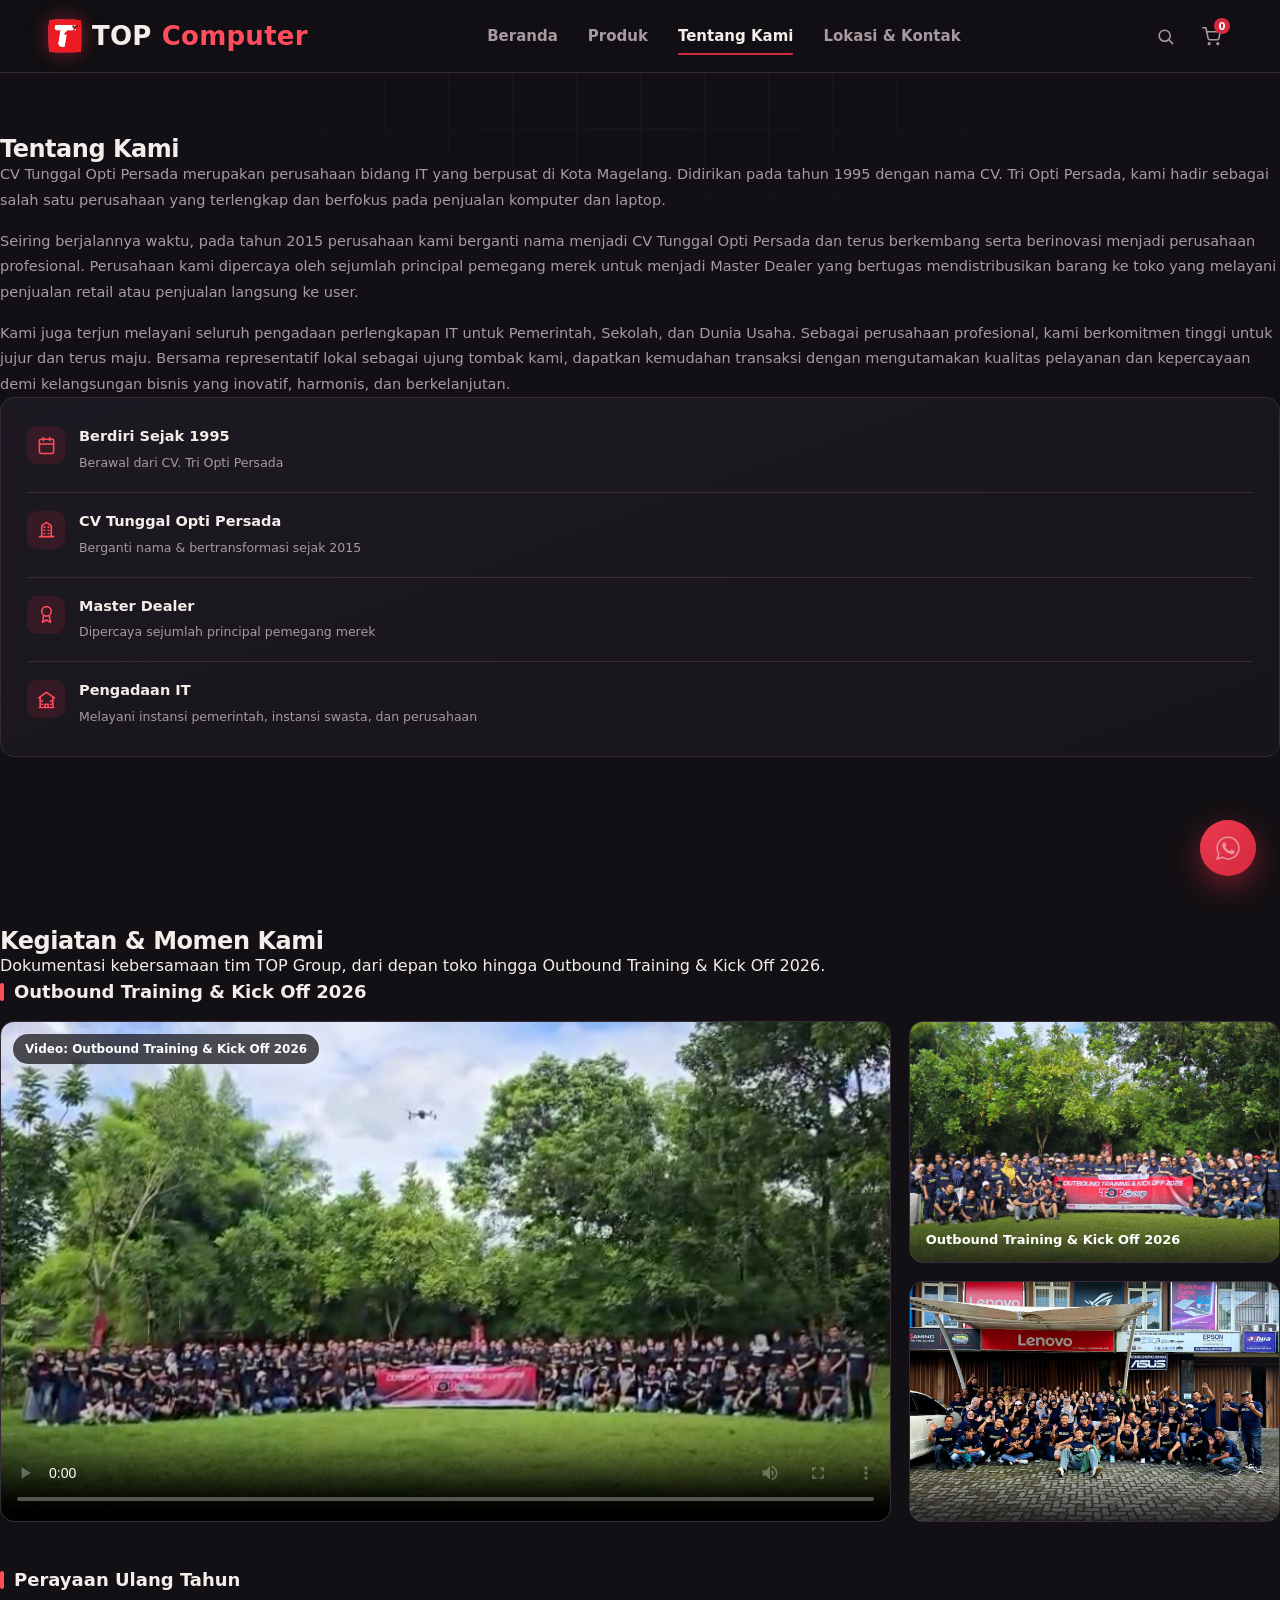
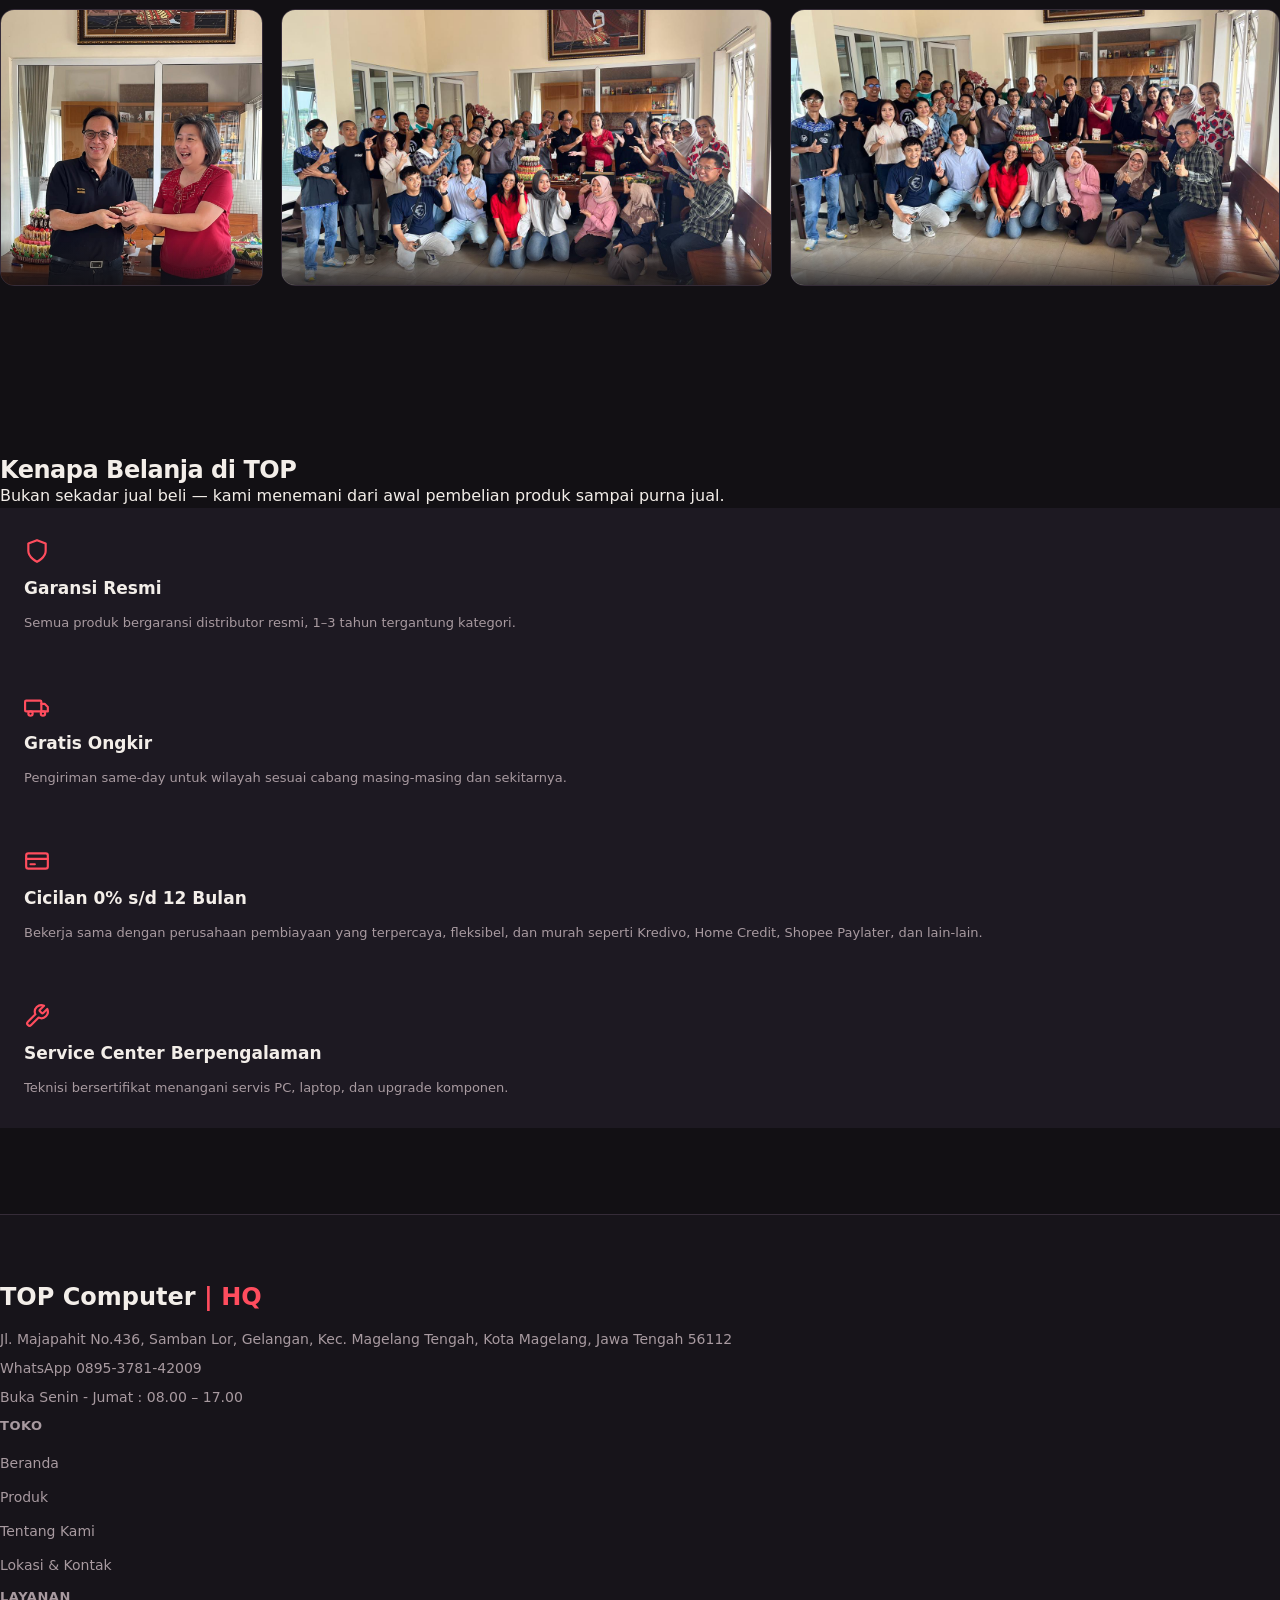
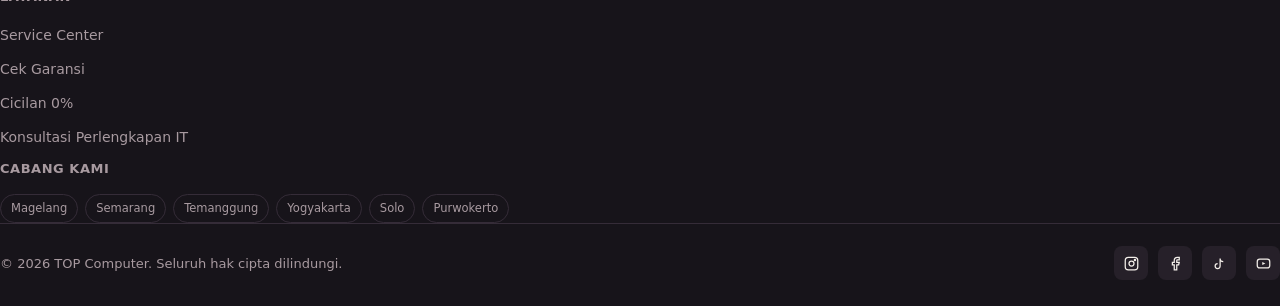
==== tentang-kami.html @ 3ffd5df4 "Fixing and Edit Navbar Pages" ====
<!DOCTYPE html>
<html lang="id">
<head>
<meta charset="UTF-8">
<meta name="viewport" content="width=device-width, initial-scale=1, viewport-fit=cover">
<title>Tentang Kami — TOP Computer</title>
<link rel="stylesheet" href="style.css">
<script src="https://cdn.tailwindcss.com"></script>
<script>
  tailwind.config = {
    theme: {
      screens: { 'sm': '600px', 'lg': '980px' },
      extend: {
        fontFamily: {
          display: ['ui-sans-serif', 'system-ui', '-apple-system', 'Segoe UI', 'Roboto', 'Helvetica Neue', 'Arial', 'sans-serif'],
          sub: ['ui-sans-serif', 'system-ui', '-apple-system', 'Segoe UI', 'Roboto', 'Helvetica Neue', 'Arial', 'sans-serif'],
          body: ['ui-sans-serif', 'system-ui', '-apple-system', 'Segoe UI', 'Roboto', 'Helvetica Neue', 'Arial', 'sans-serif']
        }
      }
    }
  }
</script>
</head>
<body>

<div class="circuit-bg" aria-hidden="true"></div>

<header id="siteHeader">
  <div class="nav-inner">
    <a href="index.html" class="logo">
      <span class="mark">
        <img src="images/logo_top_black.jpg" alt="Logo TOP Computer" width="32" height="32">
      </span>
      TOP<span class="red">Computer</span>
    </a>
    <nav class="main-nav" aria-label="Navigasi utama">
      <a href="index.html">Beranda</a>
      <a href="produk.html">Produk</a>
      <a href="tentang-kami.html" class="active" aria-current="page">Tentang Kami</a>
      <a href="lokasi-kontak.html">Lokasi &amp; Kontak</a>
    </nav>
    <div class="nav-actions">
      <button class="icon-btn hamburger" id="menuToggle" aria-label="Buka menu" aria-expanded="false">
        <svg viewBox="0 0 24 24" fill="none" stroke="currentColor" stroke-width="2" stroke-linecap="round">
          <path d="M4 7h16M4 12h16M4 17h16"/>
        </svg>
      </button>
      <div class="search-box" id="searchBox">
        <input type="text" id="searchInput" placeholder="Cari produk...">
      </div>
      <button class="icon-btn" id="searchToggle" aria-label="Cari produk">
        <svg viewBox="0 0 24 24" fill="none" stroke="currentColor" stroke-width="2" stroke-linecap="round"><circle cx="11" cy="11" r="7"/><path d="m21 21-4.3-4.3"/></svg>
      </button>
      <button class="icon-btn" id="cartToggle" aria-label="Buka keranjang">
        <svg viewBox="0 0 24 24" fill="none" stroke="currentColor" stroke-width="2" stroke-linecap="round" stroke-linejoin="round"><circle cx="9" cy="21" r="1"/><circle cx="20" cy="21" r="1"/><path d="M1 1h4l2.7 13.4a2 2 0 0 0 2 1.6h9.7a2 2 0 0 0 2-1.6L23 6H6"/></svg>
        <span class="cart-count" id="cartCount">0</span>
      </button>
    </div>
  </div>
</header>

<main class="page-main">
<section id="aboutus">
  <div class="max-w-[1240px] mx-auto px-[18px] sm:px-7 grid grid-cols-1 lg:grid-cols-[1.15fr_0.85fr] gap-[50px] items-center">
    <div class="about-text">
      <div class="flex justify-between items-end gap-5 mb-[22px] flex-wrap"><div><h2 class="display text-[clamp(30px,3.4vw,44px)]">Tentang Kami</h2></div></div>
      <p>CV Tunggal Opti Persada merupakan perusahaan bidang IT yang berpusat di Kota Magelang. Didirikan pada tahun 1995 dengan nama CV. Tri Opti Persada, kami hadir sebagai salah satu perusahaan yang terlengkap dan berfokus pada penjualan komputer dan laptop.</p>
      <p>Seiring berjalannya waktu, pada tahun 2015 perusahaan kami berganti nama menjadi CV Tunggal Opti Persada dan terus berkembang serta berinovasi menjadi perusahaan profesional. Perusahaan kami dipercaya oleh sejumlah principal pemegang merek untuk menjadi Master Dealer yang bertugas mendistribusikan barang ke toko yang melayani penjualan retail atau penjualan langsung ke user.</p>
      <p>Kami juga terjun melayani seluruh pengadaan perlengkapan IT untuk Pemerintah, Sekolah, dan Dunia Usaha. Sebagai perusahaan profesional, kami berkomitmen tinggi untuk jujur dan terus maju. Bersama representatif lokal sebagai ujung tombak kami, dapatkan kemudahan transaksi dengan mengutamakan kualitas pelayanan dan kepercayaan demi kelangsungan bisnis yang inovatif, harmonis, dan berkelanjutan.</p>
    </div>
    <div class="about-highlight">
      <ul>
        <li>
          <div class="ah-ico"><svg viewBox="0 0 24 24" fill="none" stroke="currentColor" stroke-width="2" stroke-linecap="round" stroke-linejoin="round"><rect x="3" y="4" width="18" height="18" rx="2"/><path d="M16 2v4M8 2v4M3 10h18"/></svg></div>
          <div><b>Berdiri Sejak 1995</b><span>Berawal dari CV. Tri Opti Persada</span></div>
        </li>
        <li>
          <div class="ah-ico"><svg viewBox="0 0 24 24" fill="none" stroke="currentColor" stroke-width="2" stroke-linecap="round" stroke-linejoin="round"><path d="M3 21h18M6 21V7l6-4 6 4v14M9 9h1M9 13h1M9 17h1M14 9h1M14 13h1M14 17h1"/></svg></div>
          <div><b>CV Tunggal Opti Persada</b><span>Berganti nama & bertransformasi sejak 2015</span></div>
        </li>
        <li>
          <div class="ah-ico"><svg viewBox="0 0 24 24" fill="none" stroke="currentColor" stroke-width="2" stroke-linecap="round" stroke-linejoin="round"><circle cx="12" cy="8" r="6"/><path d="M8.5 13.5 7 22l5-3 5 3-1.5-8.5"/></svg></div>
          <div><b>Master Dealer</b><span>Dipercaya sejumlah principal pemegang merek</span></div>
        </li>
        <li>
          <div class="ah-ico"><svg viewBox="0 0 24 24" fill="none" stroke="currentColor" stroke-width="2" stroke-linecap="round" stroke-linejoin="round"><path d="M3 22h18M4 10v12M20 10v12M2 10l10-7 10 7M6 14h1M6 18h1M17 14h1M17 18h1M10 22v-4h4v4"/></svg></div>
          <div><b>Pengadaan IT</b><span>Melayani instansi pemerintah, instansi swasta, dan perusahaan</span></div>
        </li>
      </ul>
    </div>
  </div>
</section>

<section id="galeri">
  <div class="max-w-[1240px] mx-auto px-[18px] sm:px-7">
    <div class="flex justify-between items-end gap-5 mb-10 flex-wrap">
      <div><h2 class="display text-[clamp(30px,3.4vw,44px)]">Kegiatan &amp; Momen Kami</h2></div>
      <p class="text-[var(--text-muted)] text-[15px] max-w-[420px]">Dokumentasi kebersamaan tim TOP Group, dari depan toko hingga Outbound Training &amp; Kick Off 2026.</p>
    </div>
    <h3 class="g-sub">Outbound Training &amp; Kick Off 2026</h3>
    <div class="gallery">
      <figure class="g-item g-video">
        <video controls preload="metadata" playsinline poster="images/vid_acara1_poster.jpg" aria-label="Video Outbound Training &amp; Kick Off 2026 TOP Group">
          <source src="videos/vid_acara1.mp4" type="video/mp4">
          Browser kamu belum mendukung pemutaran video.
        </video>
        <figcaption class="g-cap g-cap-top">Video: Outbound Training &amp; Kick Off 2026</figcaption>
      </figure>
      <figure class="g-item g-photo">
        <button type="button" class="g-btn" data-lightbox data-src="images/foto_acara2.jpeg" data-alt="Foto bersama Outbound Training &amp; Kick Off 2026 TOP Group" aria-label="Perbesar foto Outbound Training &amp; Kick Off 2026">
          <img src="images/foto_acara2.jpeg" alt="Foto bersama seluruh tim TOP Group di acara Outbound Training &amp; Kick Off 2026" width="1600" height="1200" loading="lazy" decoding="async" style="object-position:center 72%;">
        </button>
        <figcaption class="g-cap">Outbound Training &amp; Kick Off 2026</figcaption>
      </figure>
      <figure class="g-item g-photo">
        <button type="button" class="g-btn" data-lightbox data-src="images/foto_acara1.jpeg" data-alt="Foto bersama tim TOP Computer di depan toko" aria-label="Perbesar foto tim di depan toko">
          <img src="images/foto_acara1.jpeg" alt="Foto bersama tim TOP Computer di depan toko" width="1280" height="960" loading="lazy" decoding="async" style="object-position:center 62%;">
        </button>
        <figcaption class="g-cap"></figcaption>
      </figure>
    </div>
    <h3 class="g-sub g-sub-2">Perayaan Ulang Tahun</h3>
    <div class="g-row">
      <figure class="g-item g-photo g-row-item" style="--ar:0.95;">
        <button type="button" class="g-btn" data-lightbox data-src="images/foto_owner.jpeg" data-alt="Momen ulang tahun bersama owner TOP Computer" aria-label="Perbesar foto: Momen ulang tahun bersama owner">
          <img src="images/foto_owner.jpeg" alt="Momen ulang tahun bersama owner TOP Computer" width="900" height="1600" loading="lazy" decoding="async" style="object-position:center 32%;">
        </button>
        <figcaption class="g-cap"></figcaption>
      </figure>
      <figure class="g-item g-photo g-row-item" style="--ar:1.7778;">
        <button type="button" class="g-btn" data-lightbox data-src="images/foto_ultah1.jpeg" data-alt="Foto bersama tim saat perayaan ulang tahun di kantor" aria-label="Perbesar foto: Kebersamaan tim saat perayaan">
          <img src="images/foto_ultah1.jpeg" alt="Foto bersama tim saat perayaan ulang tahun di kantor" width="1280" height="720" loading="lazy" decoding="async" style="object-position:center 50%;">
        </button>
        <figcaption class="g-cap"></figcaption>
      </figure>
      <figure class="g-item g-photo g-row-item" style="--ar:1.7778;">
        <button type="button" class="g-btn" data-lightbox data-src="images/foto_ultah2.jpeg" data-alt="Foto bersama tim dengan kue ulang tahun dan tumpeng" aria-label="Perbesar foto: Syukuran bersama tim">
          <img src="images/foto_ultah2.jpeg" alt="Foto bersama tim dengan kue ulang tahun dan tumpeng" width="1280" height="720" loading="lazy" decoding="async" style="object-position:center 50%;">
        </button>
        <figcaption class="g-cap"></figcaption>
      </figure>
    </div>
  </div>
</section>
<section id="kenapa">
  <div class="max-w-[1240px] mx-auto px-[18px] sm:px-7">
    <div class="flex justify-between items-end gap-5 mb-10 flex-wrap">
      <div><h2 class="display text-[clamp(30px,3.4vw,44px)]">Kenapa Belanja di TOP</h2></div>
      <p class="text-[var(--text-muted)] text-[15px] max-w-[420px]">Bukan sekadar jual beli — kami menemani dari awal pembelian produk sampai purna jual.</p>
    </div>
    <div class="grid grid-cols-2 lg:grid-cols-2 gap-px bg-[var(--border)] border border-[var(--border)] rounded-[14px] overflow-hidden">
      <div class="trust-item">
        <svg viewBox="0 0 24 24" fill="none" stroke="currentColor" stroke-width="2" stroke-linecap="round" stroke-linejoin="round"><path d="M12 22s8-4 8-10V5l-8-3-8 3v7c0 6 8 10 8 10Z"/></svg>
        <h4>Garansi Resmi</h4>
        <p>Semua produk bergaransi distributor resmi, 1–3 tahun tergantung kategori.</p>
      </div>
      <div class="trust-item">
        <svg viewBox="0 0 24 24" fill="none" stroke="currentColor" stroke-width="2" stroke-linecap="round" stroke-linejoin="round"><rect x="1" y="7" width="15" height="10" rx="1"/><path d="M16 10h3l3 3v4h-6"/><circle cx="6" cy="19" r="2"/><circle cx="17.5" cy="19" r="2"/></svg>
        <h4>Gratis Ongkir</h4>
        <p>Pengiriman same-day untuk wilayah sesuai cabang masing-masing dan sekitarnya.</p>
      </div>
      <div class="trust-item">
        <svg viewBox="0 0 24 24" fill="none" stroke="currentColor" stroke-width="2" stroke-linecap="round" stroke-linejoin="round"><rect x="2" y="5" width="20" height="14" rx="2"/><path d="M2 10h20M6 15h4"/></svg>
        <h4>Cicilan 0% s/d 12 Bulan</h4>
        <p>Bekerja sama dengan perusahaan pembiayaan yang terpercaya, fleksibel, dan murah seperti Kredivo, Home Credit, Shopee Paylater, dan lain-lain.</p>
      </div>
      <div class="trust-item">
        <svg viewBox="0 0 24 24" fill="none" stroke="currentColor" stroke-width="2" stroke-linecap="round" stroke-linejoin="round"><path d="M14.7 6.3a1 1 0 0 0 0 1.4l1.6 1.6a1 1 0 0 0 1.4 0l3.77-3.77a6 6 0 0 1-7.94 7.94l-6.91 6.91a2.12 2.12 0 0 1-3-3l6.91-6.91a6 6 0 0 1 7.94-7.94l-3.76 3.76z"/></svg>
        <h4>Service Center Berpengalaman</h4>
        <p>Teknisi bersertifikat menangani servis PC, laptop, dan upgrade komponen.</p>
      </div>
    </div>
  </div>
</section>

</main>

<footer>
  <div class="max-w-[1240px] mx-auto px-[18px] sm:px-7">
    <div class="grid grid-cols-1 gap-8 sm:grid-cols-2 sm:gap-10 lg:grid-cols-[1.4fr_1fr_1fr_1.2fr] mb-12">
      <div class="foot-col">
        <div class="foot-logo">TOP <span style="color:var(--white-bright);">Computer</span><span style="color:var(--red-bright);"> | HQ</span></div>
        <p>Jl. Majapahit No.436, Samban Lor, Gelangan, Kec. Magelang Tengah, Kota Magelang, Jawa Tengah 56112</p>
        <p>WhatsApp 0895-3781-42009</p>
        <p>Buka Senin - Jumat : 08.00 – 17.00</p>
      </div>
      <div class="foot-col">
        <h5>Toko</h5>
        <ul>
          <li><a href="index.html">Beranda</a></li>
          <li><a href="produk.html">Produk</a></li>
          <li><a href="tentang-kami.html">Tentang Kami</a></li>
          <li><a href="lokasi-kontak.html">Lokasi &amp; Kontak</a></li>
        </ul>
      </div>
      <div class="foot-col">
        <h5>Layanan</h5>
        <ul>
          <li><a href="#">Service Center</a></li>
          <li><a href="#">Cek Garansi</a></li>
          <li><a href="#">Cicilan 0%</a></li>
          <li><a href="#">Konsultasi Perlengkapan IT</a></li>
        </ul>
      </div>
      <div class="foot-col">
        <h5>Cabang Kami</h5>
        <div class="branch-tags">
          <span>Magelang</span><span>Semarang</span><span>Temanggung</span><span>Yogyakarta</span><span>Solo</span><span>Purwokerto</span>
        </div>
      </div>
    </div>
    <div class="foot-bottom">
      <p>© 2026 TOP Computer. Seluruh hak cipta dilindungi.</p>
      <div class="soc-row">
        <a href="https://www.instagram.com/tunggalcomputer_magelang/" aria-label="Instagram"><svg viewBox="0 0 24 24" fill="none" stroke="currentColor" stroke-width="2"><rect x="2" y="2" width="20" height="20" rx="5"/><circle cx="12" cy="12" r="4"/><circle cx="17.5" cy="6.5" r="1"/></svg></a>
        <a href="#" aria-label="Facebook"><svg viewBox="0 0 24 24" fill="none" stroke="currentColor" stroke-width="2"><path d="M18 2h-3a5 5 0 0 0-5 5v3H7v4h3v8h4v-8h3l1-4h-4V7a1 1 0 0 1 1-1h3z"/></svg></a>
        <a href="https://www.tiktok.com/@tunggalid" aria-label="TikTok"><svg viewBox="0 0 24 24" fill="none" stroke="currentColor" stroke-width="2"><path d="M9 12a4 4 0 1 0 4 4V4a5 5 0 0 0 5 5"/></svg></a>
        <a href="#" aria-label="YouTube"><svg viewBox="0 0 24 24" fill="none" stroke="currentColor" stroke-width="2"><rect x="2" y="5" width="20" height="14" rx="4"/><path d="M10 9.5v5l5-2.5-5-2.5Z" fill="currentColor" stroke="none"/></svg></a>
      </div>
    </div>
  </div>
</footer>

<div class="overlay" id="overlay"></div>
<aside class="drawer" id="drawer" aria-label="Keranjang belanja">
  <div class="drawer-head">
    <h3>Keranjang</h3>
    <button class="icon-btn" id="drawerClose" aria-label="Tutup keranjang">
      <svg viewBox="0 0 24 24" fill="none" stroke="currentColor" stroke-width="2" stroke-linecap="round"><path d="M18 6 6 18M6 6l12 12"/></svg>
    </button>
  </div>
  <div class="drawer-body" id="drawerBody"></div>
  <div class="drawer-foot" id="drawerFoot" style="display:none;">
    <div class="sum-row"><span>Subtotal</span><b id="cartTotal">Rp0</b></div>
    <a href="#" class="btn btn-primary" style="width:100%;justify-content:center;" id="checkoutBtn">Checkout via WhatsApp</a>
  </div>
</aside>



<div class="lb" id="lightbox" aria-hidden="true">
  <div class="lb-backdrop" data-lb-close></div>
  <figure class="lb-fig" role="dialog" aria-modal="true" aria-label="Pratinjau foto">
    <button type="button" class="icon-btn lb-close" data-lb-close aria-label="Tutup foto">
      <svg viewBox="0 0 24 24" fill="none" stroke="currentColor" stroke-width="2" stroke-linecap="round"><path d="M18 6 6 18M6 6l12 12"/></svg>
    </button>
    <img src="" alt="">
    <figcaption></figcaption>
  </figure>
</div>

<div class="toast" id="toast">
  <svg viewBox="0 0 24 24" fill="none" stroke="currentColor" stroke-width="2.5" stroke-linecap="round" stroke-linejoin="round"><path d="M20 6 9 17l-5-5"/></svg>
  <span id="toastMsg">Ditambahkan ke keranjang</span>
</div>


<a class="wa-fab" href="https://wa.me/62895378142009?text=Halo%20Tunggal%20Computer%2C%20saya%20mau%20tanya%20produk." target="_blank" rel="noopener noreferrer" aria-label="Chat WhatsApp" id="waFab">
  <svg viewBox="0 0 24 24" fill="currentColor"><path d="M17.5 14.4c-.3-.1-1.6-.8-1.9-.9-.3-.1-.4-.1-.6.1-.2.3-.7.9-.8 1-.1.2-.3.2-.6.1-.3-.1-1.2-.4-2.3-1.4-.9-.8-1.4-1.7-1.6-2-.2-.3 0-.5.1-.6.1-.1.3-.3.4-.5.1-.1.2-.3.2-.4.1-.2 0-.3 0-.5s-.6-1.5-.9-2c-.2-.5-.5-.4-.6-.4h-.5c-.2 0-.5.1-.7.3-.3.3-1 1-1 2.4s1 2.8 1.2 3c.1.2 2 3 4.8 4.3.7.3 1.2.5 1.6.6.7.2 1.3.2 1.8.1.5-.1 1.6-.7 1.9-1.3.2-.6.2-1.1.2-1.2-.1-.2-.3-.2-.6-.3z"/><path d="M12 2a10 10 0 0 0-8.5 15.3L2 22l4.8-1.5A10 10 0 1 0 12 2z" fill="none" stroke="currentColor" stroke-width="1.4"/></svg>
</a>


<script src="main.js"></script>
</body>
</html>
---- style.css ----
:root{
  --bg:#121014;
  --bg-alt:#17141a;
  --surface:#1d1922;
  --surface-2:#262029;
  --border:#352c38;
  --red:#d6283f;
  --red-dim:#8f1a2b;
  --red-bright:#ff4d5e;
  --text:#f3eee9;
  --text-muted:#a89aa0;
  --radius-s:6px;
  --radius-m:14px;
  --font-display:ui-sans-serif,system-ui,-apple-system,'Segoe UI',Roboto,'Helvetica Neue',Arial,sans-serif;
  --font-sub:ui-sans-serif,system-ui,-apple-system,'Segoe UI',Roboto,'Helvetica Neue',Arial,sans-serif;
  box-sizing:border-box;
  padding-top:env(safe-area-inset-top,0px);
  padding-bottom:env(safe-area-inset-bottom,0px);
}
@media (prefers-color-scheme: light){
  :root:not([data-theme="light"]){ }
}
*,*::before,*::after{box-sizing:border-box;margin:0;padding:0;}
html{scroll-behavior:smooth;scroll-padding-top:env(safe-area-inset-top,0px);}
html{height:100%;}
body{min-height:100%;}
body{
  background:var(--bg);
  color:var(--text);
  font-family:var(--font-display);
  line-height:1.5;
  overflow-x:clip;
}
img{max-width:100%;display:block;}
a{color:inherit;text-decoration:none;}
button{font-family:inherit;cursor:pointer;border:none;background:none;color:inherit;}
ul{list-style:none;}
.display{font-family:var(--font-display);font-weight:800;line-height:1.05;letter-spacing:-0.02em;}

/* ---------- background circuit texture ---------- */
.circuit-bg{
  position:fixed;inset:0;z-index:0;pointer-events:none;opacity:0.35;
  background-image:
    linear-gradient(var(--border) 1px, transparent 1px),
    linear-gradient(90deg, var(--border) 1px, transparent 1px);
  background-size:64px 64px;
  mask-image:radial-gradient(ellipse 80% 60% at 50% 0%, black 0%, transparent 70%);
  -webkit-mask-image:radial-gradient(ellipse 80% 60% at 50% 0%, black 0%, transparent 70%);
}

/* ---------- header ---------- */
header{
  position:sticky;top:0;z-index:100;
  padding-top:env(safe-area-inset-top,0px);
  background:rgba(18,16,20,0.86);
  backdrop-filter:blur(10px);
  border-bottom:1px solid var(--border);
  transition:box-shadow .3s ease;
}
header.scrolled{box-shadow:0 8px 30px rgba(0,0,0,0.35);}
.nav-inner{
  display:flex;align-items:center;justify-content:space-between;
  padding:16px 28px;max-width:1240px;margin:0 auto;gap:20px;
}
.logo{display:flex;align-items:center;gap:10px;font-family:var(--font-display);font-weight:800;font-size:26px;letter-spacing:0.01em;flex-shrink:0;}
.logo .mark{
  width:34px;height:34px;border-radius:8px;
  background:linear-gradient(135deg,var(--red) 0%, var(--red-dim) 100%);
  display:flex;align-items:center;justify-content:center;
  box-shadow:0 0 18px rgba(214,40,63,0.5);
  flex-shrink:0;
}
.logo .mark svg{width:19px;height:19px;}
.logo span.red{color:var(--red-bright);}

nav.main-nav{display:flex;gap:30px;align-items:center;}
nav.main-nav a{font-size:15px;font-weight:600;color:var(--text-muted);transition:color .2s;position:relative;padding:6px 0;}
nav.main-nav a:hover, nav.main-nav a:focus-visible{color:var(--text);}
nav.main-nav a.active{color:var(--text);}
nav.main-nav a.active::after{
  content:"";position:absolute;left:0;right:0;bottom:-2px;height:2px;background:var(--red);border-radius:2px;
}

.nav-actions{display:flex;align-items:center;gap:6px;flex-shrink:0;}
.icon-btn{
  width:40px;height:40px;border-radius:10px;display:flex;align-items:center;justify-content:center;
  color:var(--text-muted);transition:background .2s, color .2s;position:relative;
}
.icon-btn:hover, .icon-btn:focus-visible{background:var(--surface-2);color:var(--text);}
.icon-btn svg{width:19px;height:19px;}
.cart-count{
  position:absolute;top:2px;right:2px;min-width:16px;height:16px;padding:0 3px;border-radius:8px;
  background:var(--red);color:#fff;font-size:10px;font-weight:800;display:flex;align-items:center;justify-content:center;
  font-family:var(--font-display);
}
.search-box{
  display:flex;align-items:center;max-width:0;overflow:hidden;transition:max-width .3s ease, margin .3s ease;
  background:var(--surface-2);border-radius:10px;
}
.search-box.open{max-width:220px;margin-right:4px;}
.search-box input{
  background:transparent;border:none;color:var(--text);padding:9px 12px;font-size:14px;width:100%;outline:none;font-family:inherit;
}
.hamburger{display:none;}

/* ---------- hero ---------- */
.hero{position:relative;padding:76px 0 90px;overflow:hidden;}
.eyebrow-line{display:flex;align-items:center;gap:10px;color:var(--red-bright);font-weight:700;font-size:14px;margin-bottom:18px;}
.eyebrow-line .dot{width:7px;height:7px;border-radius:50%;background:var(--red-bright);box-shadow:0 0 10px var(--red-bright);}
.hero h1{font-size:clamp(42px,5.6vw,74px);margin-bottom:22px;}
.hero h1 .rline{display:block;}
.hero h1 .accent{color:var(--red-bright);}
.hero p.lede{font-size:17px;color:var(--text-muted);max-width:460px;margin-bottom:32px;}
.cta-row{display:flex;gap:14px;flex-wrap:wrap;margin-bottom:48px;}
.btn{
  display:inline-flex;align-items:center;gap:8px;padding:14px 26px;border-radius:10px;font-weight:700;font-size:15px;
  transition:transform .15s ease, box-shadow .2s ease, background .2s ease;
}
.btn-primary{background:linear-gradient(135deg,var(--red-bright),var(--red));color:#fff;box-shadow:0 8px 26px rgba(214,40,63,0.35);}
.btn-primary:hover{transform:translateY(-2px);box-shadow:0 12px 32px rgba(214,40,63,0.48);}
.btn-outline{border:1.5px solid var(--border);color:var(--text);}
.btn-outline:hover{border-color:var(--red);color:var(--red-bright);}
.stat-row{display:flex;gap:36px;flex-wrap:wrap;}
.stat b{display:block;font-family:var(--font-display);font-size:34px;font-weight:800;color:var(--text);}
.stat span{font-size:13px;color:var(--text-muted);}

/* hero visual: photo slider + circuit trace */
.hero-visual{position:relative;height:460px;display:flex;align-items:center;justify-content:center;}
.trace-svg{position:absolute;inset:-10%;width:120%;height:120%;opacity:0.9;}
.trace-svg .pulse{stroke-dasharray:6 220;animation:travel 5s linear infinite;}
.trace-svg .pulse2{stroke-dasharray:5 260;animation:travel 6.5s linear infinite;animation-delay:1.4s;}
.trace-svg .pulse3{stroke-dasharray:4 300;animation:travel 7.8s linear infinite;animation-delay:2.8s;}
@keyframes travel{to{stroke-dashoffset:-600;}}
.glow-orb{
  position:absolute;width:340px;height:340px;border-radius:50%;
  background:radial-gradient(circle, rgba(214,40,63,0.35), transparent 70%);
  filter:blur(10px);
}
.hero-slider{
  position:relative;z-index:2;width:min(100%,460px);aspect-ratio:4/3;
  border:1px solid var(--border);border-radius:var(--radius-m);overflow:hidden;background:var(--surface);
  box-shadow:0 30px 60px rgba(0,0,0,0.5), 0 0 0 1px rgba(255,255,255,0.02);
  opacity:0;transform:translateY(18px);animation:cardIn .8s ease .3s forwards;
  touch-action:pan-y;
}
@keyframes cardIn{to{opacity:1;transform:translateY(0);}}
.hs-slide{position:absolute;inset:0;margin:0;opacity:0;transition:opacity .7s ease;pointer-events:none;}
.hs-slide.active{opacity:1;pointer-events:auto;}
.hs-slide img{width:100%;height:100%;object-fit:cover;display:block;user-select:none;-webkit-user-drag:none;}
.hs-slide::after{content:"";position:absolute;inset:auto 0 0 0;height:30%;background:linear-gradient(to top,rgba(18,16,20,.65),transparent);pointer-events:none;}
.hs-btn{
  position:absolute;top:50%;transform:translateY(-50%);z-index:3;
  width:36px;height:36px;border-radius:50%;border:1px solid rgba(255,255,255,.18);
  background:rgba(18,16,20,.55);backdrop-filter:blur(6px);color:var(--text);
  display:flex;align-items:center;justify-content:center;cursor:pointer;
  opacity:0;transition:opacity .2s, background .2s, border-color .2s;
}
.hs-btn svg{width:18px;height:18px;}
.hs-btn.prev{left:10px;} .hs-btn.next{right:10px;}
.hero-slider:hover .hs-btn,.hs-btn:focus-visible{opacity:1;}
.hs-btn:hover{background:var(--red);border-color:var(--red);}
.hs-dots{position:absolute;left:0;right:0;bottom:12px;z-index:3;display:flex;justify-content:center;gap:8px;}
.hs-dot{width:8px;height:8px;border-radius:20px;border:none;padding:0;background:rgba(255,255,255,.45);cursor:pointer;transition:width .25s, background .25s;}
.hs-dot.active{width:24px;background:var(--red-bright);}
@media (hover:none){ .hs-btn{opacity:1;} }

/* ---------- section shell ---------- */
section{position:relative;z-index:1;padding:86px 0;}
/* ---------- categories ---------- */
.cat-card{
  background:var(--surface);border:1px solid var(--border);border-radius:var(--radius-m);
  padding:26px 20px;transition:border-color .2s, transform .2s, background .2s;
}
.cat-card:hover{border-color:var(--red-dim);background:var(--surface-2);transform:translateY(-4px);}
.cat-card .ci{
  width:46px;height:46px;border-radius:11px;background:rgba(214,40,63,0.14);display:flex;align-items:center;justify-content:center;margin-bottom:16px;
}
.cat-card .ci svg{width:24px;height:24px;color:var(--red-bright);}
.cat-card h3{font-family:var(--font-sub);font-size:19px;font-weight:700;margin-bottom:4px;}
.cat-card p{font-size:12.5px;color:var(--text-muted);}

/* ---------- products ---------- */
.tab-row{display:flex;gap:8px;margin-bottom:32px;flex-wrap:wrap;}
.tab-btn{
  padding:10px 20px;border-radius:24px;border:1px solid var(--border);font-size:14px;font-weight:700;color:var(--text-muted);
  transition:all .2s;
}
.tab-btn.active, .tab-btn:hover{background:var(--red);border-color:var(--red);color:#fff;}
.prod-card{
  background:var(--surface);border:1px solid var(--border);border-radius:var(--radius-m);overflow:hidden;
  display:flex;flex-direction:column;transition:border-color .2s, transform .2s;
}
.prod-card:hover{border-color:var(--red-dim);transform:translateY(-4px);}
.prod-media{
  aspect-ratio:1.15/1;position:relative;display:flex;align-items:center;justify-content:center;
  background:
    radial-gradient(circle at 30% 20%, rgba(214,40,63,0.28), transparent 55%),
    linear-gradient(160deg,var(--bg-alt),var(--surface-2));
  border-bottom:1px solid var(--border);
}
.prod-media svg{width:56px;height:56px;color:var(--red-bright);opacity:0.92;filter:drop-shadow(0 6px 18px rgba(214,40,63,0.35));}
.badge{
  position:absolute;top:10px;left:10px;font-size:10.5px;font-weight:800;padding:4px 9px;border-radius:5px;
  text-transform:uppercase;letter-spacing:.02em;
}
.badge.deal{background:var(--red);color:#fff;}
.badge.new{background:#8fe196;color:var(--bg);}
.badge.best{background:var(--surface-2);color:var(--red-bright);border:1px solid var(--red-dim);}
.prod-body{padding:16px;display:flex;flex-direction:column;gap:8px;flex:1;}
.prod-cat{font-size:11px;color:var(--text-muted);font-weight:700;text-transform:uppercase;letter-spacing:.03em;}
.prod-name{font-size:14.5px;font-weight:700;line-height:1.3;min-height:38px;}
.prod-price-row{display:flex;align-items:baseline;gap:8px;margin-top:auto;}
.prod-price{font-family:var(--font-sub);font-size:20px;font-weight:800;color:var(--text);}
.prod-old{font-size:12px;color:var(--text-muted);text-decoration:line-through;}
.add-btn{
  margin-top:10px;width:100%;padding:10px;border-radius:8px;background:var(--surface-2);border:1px solid var(--border);
  font-weight:700;font-size:13.5px;display:flex;align-items:center;justify-content:center;gap:8px;transition:background .2s, border-color .2s;
}
.add-btn:hover{background:var(--red);border-color:var(--red);}
.add-btn svg{width:15px;height:15px;}

/* ---------- trust ---------- */
.trust-item{background:var(--surface);padding:30px 24px;display:flex;flex-direction:column;gap:12px;}
.trust-item svg{width:26px;height:26px;color:var(--red-bright);}
.trust-item h4{font-family:var(--font-sub);font-size:17px;font-weight:700;}
.trust-item p{font-size:13px;color:var(--text-muted);}

/* ---------- about ---------- */
.about-text p{color:var(--text-muted);font-size:14.5px;line-height:1.75;margin-bottom:16px;}
.about-text p:last-child{margin-bottom:0;}
.about-highlight{background:linear-gradient(160deg,var(--surface),var(--bg-alt));border:1px solid var(--border);border-radius:var(--radius-m);padding:10px 26px;}
.about-highlight li{display:flex;gap:14px;padding:18px 0;border-bottom:1px solid var(--border);align-items:flex-start;}
.about-highlight li:last-child{border-bottom:none;}
.ah-ico{width:38px;height:38px;border-radius:10px;background:rgba(214,40,63,0.14);display:flex;align-items:center;justify-content:center;flex-shrink:0;}
.ah-ico svg{width:19px;height:19px;color:var(--red-bright);}
.about-highlight b{display:block;font-size:14.5px;margin-bottom:2px;}
.about-highlight span{font-size:12.5px;color:var(--text-muted);line-height:1.4;}

/* ---------- lokasi ---------- */
.loc-card{background:var(--surface);border:1px solid var(--border);border-radius:var(--radius-m);padding:24px;transition:border-color .2s, transform .2s, background .2s;}
.loc-card:hover{border-color:var(--red-dim);background:var(--surface-2);transform:translateY(-4px);}
.li-head{display:flex;align-items:center;gap:12px;margin-bottom:14px;}
.li-ico{width:40px;height:40px;border-radius:10px;background:rgba(214,40,63,0.14);display:flex;align-items:center;justify-content:center;flex-shrink:0;}
.li-ico svg{width:20px;height:20px;color:var(--red-bright);}
.loc-card h4{font-family:var(--font-sub);font-size:18px;font-weight:700;line-height:1.15;}
.loc-addr{font-size:13px;color:var(--text-muted);line-height:1.55;margin-bottom:14px;}
.loc-addr a{color:var(--text-muted);text-decoration:underline;text-decoration-color:var(--border);transition:color .2s;}
.loc-addr a:hover{color:var(--red-bright);}
.loc-phone{display:inline-flex;align-items:center;gap:7px;font-size:13.5px;font-weight:700;color:var(--red-bright);}
.loc-phone svg{width:14px;height:14px;flex-shrink:0;}
span.loc-phone{color:var(--text-muted);}
.loc-hours{font-size:12.5px;color:var(--text-muted);margin-top:6px;line-height:1.45;}

/* ---------- testimonials ---------- */
.testi-wrap{position:relative;max-width:680px;margin:0 auto;text-align:center;}
.testi-slide{display:none;}
.testi-slide.active{display:block;animation:fadeQ .5s ease;}
@keyframes fadeQ{from{opacity:0;}to{opacity:1;}}
.testi-slide .stars{color:var(--red-bright);font-size:15px;margin-bottom:18px;letter-spacing:3px;}
.testi-slide p{font-size:20px;line-height:1.55;margin-bottom:22px;font-weight:500;}
.testi-slide .who{display:flex;flex-direction:column;align-items:center;gap:2px;}
.testi-slide .who b{font-size:15px;}
.testi-slide .who span{font-size:13px;color:var(--text-muted);}
.testi-ctrl{display:flex;justify-content:center;gap:10px;margin-top:30px;align-items:center;}
.testi-dot{width:8px;height:8px;border-radius:50%;background:var(--border);transition:background .2s, width .2s;}
.testi-dot.active{background:var(--red);width:22px;border-radius:5px;}
.testi-arrow{width:36px;height:36px;border-radius:50%;border:1px solid var(--border);display:flex;align-items:center;justify-content:center;transition:border-color .2s, background .2s;}
.testi-arrow:hover{border-color:var(--red);background:var(--surface-2);}
.testi-arrow svg{width:15px;height:15px;}

/* ---------- newsletter band ---------- */
.promo-band{
  background:linear-gradient(120deg,var(--red-dim),var(--red) 60%,#b21f34);
  border-radius:var(--radius-m);padding:48px;display:flex;align-items:center;justify-content:space-between;gap:30px;flex-wrap:wrap;
  position:relative;overflow:hidden;
}
.promo-band::after{
  content:"";position:absolute;right:-60px;top:-60px;width:220px;height:220px;border-radius:50%;
  background:rgba(255,255,255,0.08);
}
.promo-band h3{font-size:clamp(24px,3vw,32px);max-width:380px;position:relative;z-index:1;}
.promo-band p{color:rgba(255,255,255,0.85);margin-top:8px;font-size:14px;position:relative;z-index:1;}
.promo-form{display:flex;gap:10px;position:relative;z-index:1;flex-wrap:wrap;}
.promo-form input{
  padding:13px 16px;border-radius:9px;border:none;min-width:230px;font-family:inherit;font-size:14px;outline:none;
}
.promo-form button{
  padding:13px 22px;border-radius:9px;background:var(--bg);color:#fff;font-weight:700;font-size:14px;white-space:nowrap;
  transition:background .2s;
}
.promo-form button:hover{background:#000;}

/* ---------- footer ---------- */
footer{background:var(--bg-alt);border-top:1px solid var(--border);padding:64px 0 26px;position:relative;z-index:1;}
.foot-logo{font-family:var(--font-display);font-weight:800;font-size:24px;margin-bottom:14px;}
.foot-col h5{font-size:13px;text-transform:uppercase;letter-spacing:.04em;color:var(--text-muted);margin-bottom:16px;font-weight:700;}
.foot-col p{font-size:14px;color:var(--text-muted);margin-bottom:8px;}
.foot-col ul li{margin-bottom:10px;}
.foot-col ul a{font-size:14px;color:var(--text-muted);transition:color .2s;}
.foot-col ul a:hover{color:var(--red-bright);}
.branch-tags{display:flex;flex-wrap:wrap;gap:7px;margin-top:6px;}
.branch-tags span{font-size:11.5px;padding:5px 10px;border:1px solid var(--border);border-radius:20px;color:var(--text-muted);}
.foot-bottom{
  border-top:1px solid var(--border);padding-top:22px;display:flex;justify-content:space-between;align-items:center;flex-wrap:wrap;gap:14px;
}
.foot-bottom p{font-size:13px;color:var(--text-muted);}
.soc-row{display:flex;justify-content:center;gap:10px;}
.soc-row a{width:34px;height:34px;border-radius:8px;background:var(--surface-2);display:flex;align-items:center;justify-content:center;transition:background .2s;}
.soc-row a:hover{background:var(--red);}
.soc-row svg{width:15px;height:15px;}

/* ---------- cart drawer ---------- */
.overlay{position:fixed;inset:0;background:rgba(0,0,0,0.55);z-index:200;opacity:0;pointer-events:none;transition:opacity .3s ease;}
.overlay.open{opacity:1;pointer-events:auto;}
.drawer{
  position:fixed;top:0;right:0;bottom:0;width:380px;max-width:90vw;background:var(--bg-alt);border-left:1px solid var(--border);
  z-index:201;transform:translateX(100%);transition:transform .35s cubic-bezier(.4,0,.2,1);
  display:flex;flex-direction:column;padding-top:env(safe-area-inset-top,0px);padding-bottom:env(safe-area-inset-bottom,0px);
}
.drawer.open{transform:translateX(0);}
.drawer-head{display:flex;justify-content:space-between;align-items:center;padding:22px 22px 18px;border-bottom:1px solid var(--border);}
.drawer-head h3{font-family:var(--font-sub);font-size:22px;}
.drawer-body{flex:1;overflow-y:auto;padding:18px 22px;}
.cart-item{display:flex;gap:12px;padding:14px 0;border-bottom:1px solid var(--border);}
.cart-item .ci-media{
  width:56px;height:56px;border-radius:8px;flex-shrink:0;display:flex;align-items:center;justify-content:center;
  background:linear-gradient(160deg,var(--bg-alt),var(--surface-2));border:1px solid var(--border);
}
.cart-item .ci-media svg{width:24px;height:24px;color:var(--red-bright);}
.cart-item .ci-info{flex:1;min-width:0;}
.cart-item .ci-info b{font-size:13.5px;display:block;margin-bottom:4px;}
.cart-item .ci-info .ci-price{font-size:13px;color:var(--red-bright);font-weight:700;}
.qty-row{display:flex;align-items:center;gap:8px;margin-top:6px;}
.qty-row button{width:22px;height:22px;border:1px solid var(--border);border-radius:5px;font-size:13px;display:flex;align-items:center;justify-content:center;}
.qty-row button:hover{border-color:var(--red);}
.qty-row span{font-size:13px;min-width:16px;text-align:center;}
.ci-remove{font-size:11px;color:var(--text-muted);text-decoration:underline;margin-top:6px;}
.empty-cart{text-align:center;padding:60px 10px;color:var(--text-muted);font-size:14px;}
.drawer-foot{padding:20px 22px;border-top:1px solid var(--border);}
.drawer-foot .sum-row{display:flex;justify-content:space-between;margin-bottom:16px;font-size:15px;}
.drawer-foot .sum-row b{font-family:var(--font-sub);font-size:22px;color:var(--red-bright);}

/* ---------- toast ---------- */
.toast{
  position:fixed;bottom:calc(26px + env(safe-area-inset-bottom,0px));left:50%;transform:translateX(-50%) translateY(20px);
  background:var(--surface-2);border:1px solid var(--border);padding:13px 22px;border-radius:10px;font-size:14px;font-weight:600;
  z-index:300;opacity:0;pointer-events:none;transition:opacity .3s ease, transform .3s ease;display:flex;align-items:center;gap:10px;
  box-shadow:0 14px 30px rgba(0,0,0,0.4);
}
.toast.show{opacity:1;transform:translateX(-50%) translateY(0);}
.toast svg{width:16px;height:16px;color:var(--red-bright);flex-shrink:0;}

/* ---------- whatsapp fab ---------- */
.wa-fab{
  position:fixed;bottom:calc(24px + env(safe-area-inset-bottom,0px));right:24px;z-index:150;
  width:56px;height:56px;border-radius:50%;background:linear-gradient(135deg,var(--red-bright),var(--red));
  display:flex;align-items:center;justify-content:center;box-shadow:0 10px 30px rgba(214,40,63,0.5);
}
.wa-fab svg{width:26px;height:26px;color:#fff;}
.wa-fab::before{
  content:"";position:absolute;inset:0;border-radius:50%;background:var(--red);opacity:.5;
  animation:pulseFab 2.4s ease-out infinite;
}
@keyframes pulseFab{0%{transform:scale(1);opacity:.5;}100%{transform:scale(1.7);opacity:0;}}

/* ---------- responsive ---------- */
@media (max-width:980px){
  .hero-visual{height:340px;margin-top:10px;}

  .hamburger{display:flex;align-items:center;justify-content:center;}

  nav.main-nav{
    display:none;
    position:absolute;top:100%;left:0;right:0;   /* dropdown under the sticky header */
    flex-direction:column;align-items:stretch;gap:0;
    background:var(--bg-alt);
    border-bottom:1px solid var(--border);
    box-shadow:0 12px 30px rgba(0,0,0,.35);
    padding:6px 28px 14px;
  }
  nav.main-nav.open{display:flex;}
  nav.main-nav a{padding:14px 0;border-bottom:1px solid var(--border);}
  nav.main-nav a:last-child{border-bottom:none;}
  nav.main-nav a.active::after{display:none;}
}
@media (max-width:600px){
  .promo-band{padding:32px 22px;flex-direction:column;align-items:flex-start;}
  .stat-row{gap:22px;}
  .drawer{width:100vw;max-width:100vw;}
}
@media (prefers-reduced-motion: reduce){
  *{animation-duration:0.01ms !important; animation-iteration-count:1 !important; transition-duration:0.01ms !important;}
}
:focus-visible{outline:2px solid var(--red-bright);outline-offset:2px;}


/* ===== Filter kategori utama ===== */
.cat-filter-wrap{margin-bottom:20px;}
.cat-filter-label{font-size:12px;font-weight:800;letter-spacing:.08em;text-transform:uppercase;color:var(--text-muted);margin-bottom:10px;}
.cat-filter{display:flex;gap:8px;flex-wrap:wrap;}
.cat-chip{
  display:inline-flex;align-items:center;gap:8px;padding:8px 14px;border-radius:10px;
  border:1px solid var(--border);background:var(--surface);color:var(--text-muted);
  font-size:13.5px;font-weight:700;font-family:inherit;cursor:pointer;
  transition:background .2s,border-color .2s,color .2s;
}
.cat-chip svg{width:16px;height:16px;flex:none;}
.cat-chip .n{font-size:11px;font-weight:800;padding:1px 7px;border-radius:20px;background:var(--surface-2);color:var(--text-muted);}
.cat-chip:hover,.cat-chip:focus-visible{border-color:var(--red-dim);color:var(--text);}
.cat-chip.active{background:var(--red);border-color:var(--red);color:#fff;}
.cat-chip.active .n{background:rgba(255,255,255,.2);color:#fff;}
.cat-card{cursor:pointer;}
.cat-card:focus-visible{outline:2px solid var(--red-bright);outline-offset:2px;}
@media (max-width:600px){
  .cat-filter{flex-wrap:nowrap;overflow-x:auto;padding-bottom:6px;-webkit-overflow-scrolling:touch;}
  .cat-chip{flex:none;}
}


/* ===== Toolbar harga & urutan ===== */
.tab-row{margin-bottom:16px;}
.shop-toolbar{display:flex;flex-wrap:wrap;align-items:flex-end;gap:12px 14px;margin-bottom:26px;}
.tb-field{display:flex;flex-direction:column;gap:6px;min-width:170px;}
.tb-field label{font-size:12px;font-weight:800;letter-spacing:.08em;text-transform:uppercase;color:var(--text-muted);}
.tb-field select{
  appearance:none;-webkit-appearance:none;font-family:inherit;font-size:14px;font-weight:600;color:var(--text);
  background:var(--surface) url("data:image/svg+xml,%3Csvg xmlns='http://www.w3.org/2000/svg' viewBox='0 0 24 24' fill='none' stroke='%23a89aa0' stroke-width='2.4' stroke-linecap='round' stroke-linejoin='round'%3E%3Cpath d='m6 9 6 6 6-6'/%3E%3C/svg%3E") no-repeat right 12px center/16px;
  border:1px solid var(--border);border-radius:10px;padding:10px 38px 10px 14px;cursor:pointer;
  transition:border-color .2s;
}
.tb-field select:hover,.tb-field select:focus-visible{border-color:var(--red-dim);outline:none;}
.tb-field select option{background:var(--surface);color:var(--text);}
.tb-reset{
  font-family:inherit;font-size:13.5px;font-weight:700;color:var(--text-muted);background:transparent;
  border:1px solid var(--border);border-radius:10px;padding:10px 16px;cursor:pointer;transition:border-color .2s,color .2s;
}
.tb-reset:hover,.tb-reset:focus-visible{border-color:var(--red);color:var(--red-bright);outline:none;}
.tb-count{margin-left:auto;font-size:13px;color:var(--text-muted);align-self:center;}
@media (max-width:600px){
  .tb-field{flex:1 1 calc(50% - 7px);min-width:0;}
  .tb-count{margin-left:0;flex-basis:100%;}
}

/* ===== Kartu produk bisa dibuka ===== */
.prod-card{cursor:pointer;}
.prod-name:focus-visible{outline:2px solid var(--red-bright);outline-offset:2px;border-radius:4px;}
.prod-detail-hint{display:flex;align-items:center;gap:4px;font-size:12px;font-weight:700;color:var(--red-bright);}
.prod-detail-hint svg{width:13px;height:13px;transition:transform .2s;}
.prod-card:hover .prod-detail-hint svg{transform:translateX(3px);}

/* ===== Popup detail produk ===== */
.pm{position:fixed;inset:0;z-index:250;display:none;align-items:center;justify-content:center;padding:16px;}
.pm.open{display:flex;}
.pm-backdrop{position:absolute;inset:0;background:rgba(0,0,0,.65);backdrop-filter:blur(3px);animation:pmFade .2s ease;}
.pm-dialog{
  position:relative;width:min(100%,860px);max-height:calc(100% - 8px);overflow-y:auto;outline:none;
  background:var(--surface);border:1px solid var(--border);border-radius:var(--radius-m);
  box-shadow:0 30px 80px rgba(0,0,0,.55);animation:pmPop .25s cubic-bezier(.2,.8,.2,1);
}
.pm-close{position:absolute;top:10px;right:10px;z-index:2;background:var(--surface-2);}
.pm-grid{display:grid;grid-template-columns:1fr;}
.pm-media{
  position:relative;display:flex;align-items:center;justify-content:center;min-height:200px;
  background:linear-gradient(160deg,var(--bg-alt),var(--surface-2));border-bottom:1px solid var(--border);
}
.pm-media svg{width:96px;height:96px;color:var(--red-bright);filter:drop-shadow(0 8px 24px rgba(214,40,63,.4));}
.pm-media .badge{position:absolute;top:14px;left:14px;}
.pm-info{padding:22px 22px 24px;display:flex;flex-direction:column;gap:10px;}
.pm-name{font-family:var(--font-display);font-size:22px;font-weight:800;line-height:1.25;padding-right:36px;}
.pm-price-row{display:flex;align-items:baseline;flex-wrap:wrap;gap:6px 10px;}
.pm-price{font-family:var(--font-sub);font-size:28px;font-weight:800;}
.pm-save{font-size:12px;font-weight:800;color:#fff;background:var(--red);padding:3px 9px;border-radius:20px;}
.pm-h{font-size:12px;font-weight:800;letter-spacing:.08em;text-transform:uppercase;color:var(--text-muted);margin-top:10px;}
.pm-specs{border:1px solid var(--border);border-radius:10px;overflow:hidden;}
.pm-spec{display:grid;grid-template-columns:130px 1fr;gap:12px;padding:10px 14px;font-size:14px;}
.pm-spec + .pm-spec{border-top:1px solid var(--border);}
.pm-spec:nth-child(odd){background:var(--bg-alt);}
.pm-spec dt{color:var(--text-muted);font-weight:600;}
.pm-spec dd{font-weight:700;}
.pm-warranty{display:flex;gap:12px;align-items:flex-start;padding:14px;border:1px solid var(--red-dim);border-radius:10px;background:rgba(214,40,63,.08);}
.pm-warranty svg{width:24px;height:24px;flex:none;color:var(--red-bright);}
.pm-warranty b{display:block;font-size:15px;}
.pm-warranty span{display:block;font-size:13px;color:var(--text-muted);margin-top:2px;}
.pm-note{font-size:12.5px;color:var(--text-muted);}
.pm-actions{display:flex;flex-wrap:wrap;gap:10px;margin-top:6px;}
.pm-actions .btn{flex:1 1 200px;justify-content:center;}
@media (min-width:980px){
  .pm-grid{grid-template-columns:300px 1fr;}
  .pm-media{border-bottom:none;border-right:1px solid var(--border);min-height:100%;}
  .pm-media svg{width:120px;height:120px;}
}
@media (max-width:600px){
  .pm{padding:0;align-items:flex-end;}
  .pm-dialog{width:100%;max-height:92%;border-radius:var(--radius-m) var(--radius-m) 0 0;padding-bottom:env(safe-area-inset-bottom,0px);}
  .pm-spec{grid-template-columns:110px 1fr;}
}
@keyframes pmFade{from{opacity:0}to{opacity:1}}
@keyframes pmPop{from{opacity:0;transform:translateY(14px) scale(.98)}to{opacity:1;transform:none}}
@media (prefers-reduced-motion:reduce){.pm-backdrop,.pm-dialog{animation:none;}}

.pm-desc{font-size:14.5px;line-height:1.7;color:var(--text);}

/* ===== Gambar produk ===== */
.prod-media,.pm-media{overflow:hidden;}
.prod-media.has-img,.pm-media.has-img{background:#fff;}
.prod-media img.prod-img{position:absolute;inset:0;width:100%;height:100%;object-fit:contain;padding:10px;}
.pm-media img.prod-img{position:absolute;inset:0;width:100%;height:100%;object-fit:contain;padding:18px;}
.prod-media.has-img .badge,.pm-media.has-img .badge{z-index:1;}

/* ---------- multi-halaman ---------- */
body{display:flex;flex-direction:column;}
main.page-main{flex:1 0 auto;min-height:60vh;position:relative;z-index:1;}
main.page-main > section:first-child{padding-top:64px;}
main.page-main > section.hero{padding-top:76px;}

/* ---------- galeri kegiatan ---------- */
.gallery{display:grid;gap:18px;grid-template-columns:1fr 1fr;}
.g-item{position:relative;margin:0;border-radius:var(--radius-m);overflow:hidden;border:1px solid var(--border);background:var(--surface);}
.g-video{grid-column:1/-1;aspect-ratio:16/9;}
.g-video video{display:block;width:100%;height:100%;object-fit:cover;background:#000;}
.g-photo{aspect-ratio:16/10;}
.g-btn{display:block;width:100%;height:100%;padding:0;border:0;background:none;cursor:zoom-in;}
.g-btn img{display:block;width:100%;height:100%;object-fit:cover;transition:transform .5s ease;}
.g-btn:hover img,.g-btn:focus-visible img{transform:scale(1.04);}
.g-btn:focus-visible{outline:2px solid var(--red-bright);outline-offset:-2px;}
.g-cap{position:absolute;left:0;right:0;bottom:0;padding:34px 16px 12px;font-size:13px;font-weight:600;color:#fff;background:linear-gradient(to top,rgba(18,16,20,.8),transparent);pointer-events:none;}
.g-cap-top{inset:12px auto auto 12px;bottom:auto;right:auto;padding:6px 12px;border-radius:999px;background:rgba(18,16,20,.72);backdrop-filter:blur(6px);font-size:12px;}
@media (max-width:599px){
  .gallery{grid-template-columns:1fr;}
}
@media (min-width:980px){
  .gallery{grid-template-columns:2.4fr 1fr;}
  .g-video{grid-column:1;grid-row:1 / span 2;}
  .g-photo{aspect-ratio:auto;}
  .g-photo .g-btn{position:absolute;inset:0;}
}

/* ---------- lightbox ---------- */
.lb{position:fixed;inset:0;z-index:300;display:none;align-items:center;justify-content:center;padding:24px;}
.lb.open{display:flex;}
.lb-backdrop{position:absolute;inset:0;background:rgba(8,6,10,.88);}
.lb-fig{position:relative;margin:0;max-width:min(1100px,100%);max-height:100%;display:flex;flex-direction:column;gap:12px;}
.lb-fig img{display:block;max-width:100%;max-height:calc(100vh - 130px);width:auto;height:auto;border-radius:var(--radius-m);margin:0 auto;}
.lb-fig figcaption{color:#fff;font-size:14px;text-align:center;}
.lb-close{position:absolute;top:-8px;right:-8px;z-index:2;background:var(--surface);}
@media (max-width:599px){ .lb{padding:14px;} .lb-close{top:6px;right:6px;} }

/* ---------- galeri: sub-judul & baris foto ---------- */
.g-sub{font-size:18px;font-weight:700;margin:0 0 16px;color:var(--text);display:flex;align-items:center;gap:10px;}
.g-sub::before{content:"";width:4px;height:18px;border-radius:2px;background:var(--red-bright);}
.g-sub-2{margin-top:44px;}
.g-row{display:flex;flex-wrap:wrap;gap:18px;}
.g-row .g-row-item{flex:1 1 100%;aspect-ratio:var(--ar);}
@media (min-width:980px){
  .g-row{flex-wrap:nowrap;}
  .g-row .g-row-item{flex:var(--ar) 1 0;min-width:0;}
}
@media (min-width:600px) and (max-width:979px){
  .g-row .g-row-item:first-child{flex:0 0 100%;max-width:420px;margin-inline:auto;}
}
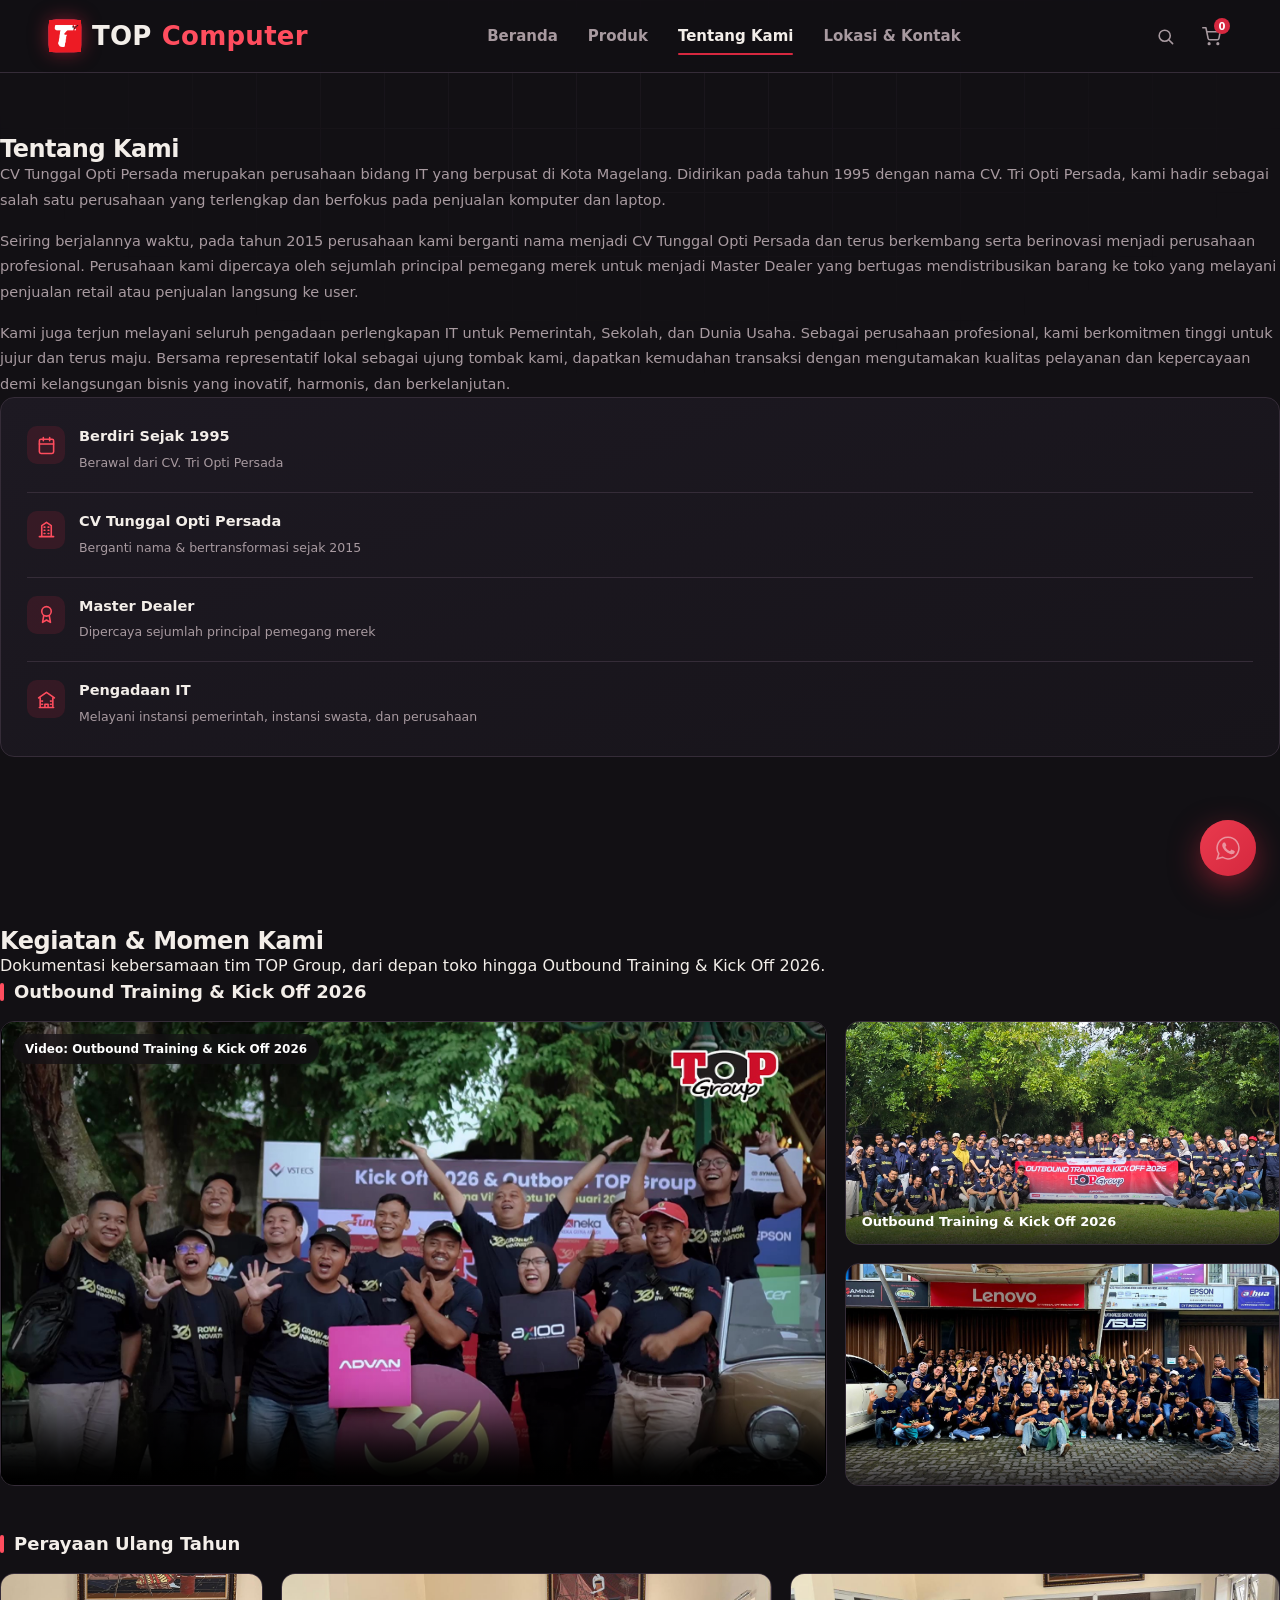
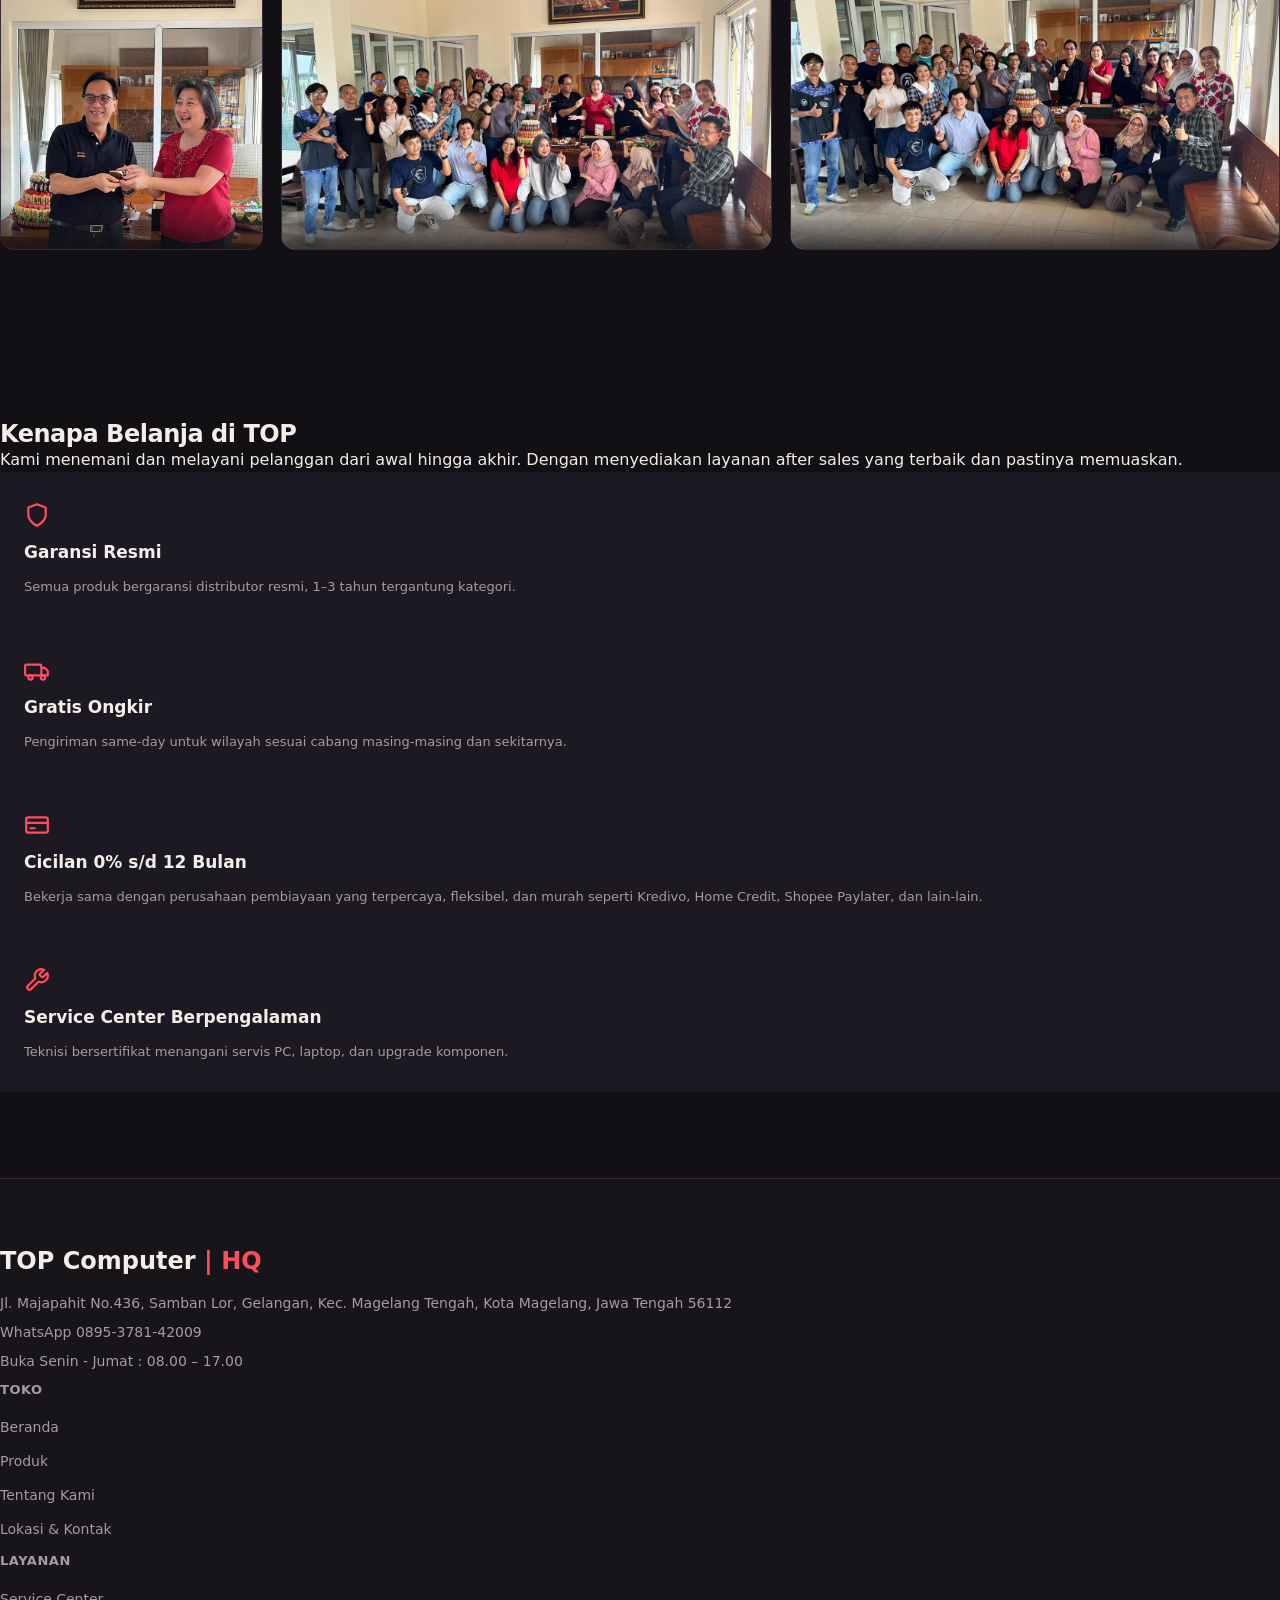
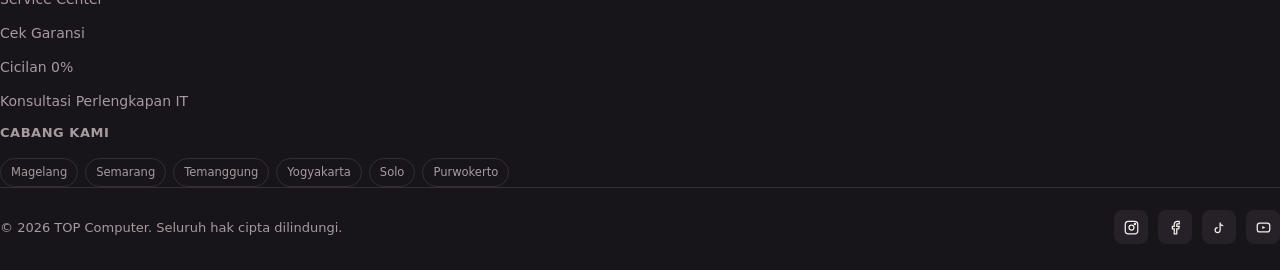
==== commit c26318e7: "Update content" ====
--- a/tentang-kami.html
+++ b/tentang-kami.html
@@ -146,7 +146,7 @@
   <div class="max-w-[1240px] mx-auto px-[18px] sm:px-7">
     <div class="flex justify-between items-end gap-5 mb-10 flex-wrap">
       <div><h2 class="display text-[clamp(30px,3.4vw,44px)]">Kenapa Belanja di TOP</h2></div>
-      <p class="text-[var(--text-muted)] text-[15px] max-w-[420px]">Bukan sekadar jual beli — kami menemani dari awal pembelian produk sampai purna jual.</p>
+      <p class="text-[var(--text-muted)] text-[15px] max-w-[420px]">Kami menemani dan melayani pelanggan dari awal hingga akhir. Dengan menyediakan layanan after sales yang terbaik dan pastinya memuaskan.</p>
     </div>
     <div class="grid grid-cols-2 lg:grid-cols-2 gap-px bg-[var(--border)] border border-[var(--border)] rounded-[14px] overflow-hidden">
       <div class="trust-item">
--- a/style.css
+++ b/style.css
@@ -37,7 +37,7 @@
 ul{list-style:none;}
 .display{font-family:var(--font-display);font-weight:800;line-height:1.05;letter-spacing:-0.02em;}
 
-/* ---------- background circuit texture ---------- */
+/* ---------- Background Circuit Texture ---------- */
 .circuit-bg{
   position:fixed;inset:0;z-index:0;pointer-events:none;opacity:0.35;
   background-image:
@@ -48,7 +48,7 @@
   -webkit-mask-image:radial-gradient(ellipse 80% 60% at 50% 0%, black 0%, transparent 70%);
 }
 
-/* ---------- header ---------- */
+/* ---------- Header ---------- */
 header{
   position:sticky;top:0;z-index:100;
   padding-top:env(safe-area-inset-top,0px);
@@ -103,7 +103,7 @@
 }
 .hamburger{display:none;}
 
-/* ---------- hero ---------- */
+/* ---------- Hero ---------- */
 .hero{position:relative;padding:76px 0 90px;overflow:hidden;}
 .eyebrow-line{display:flex;align-items:center;gap:10px;color:var(--red-bright);font-weight:700;font-size:14px;margin-bottom:18px;}
 .eyebrow-line .dot{width:7px;height:7px;border-radius:50%;background:var(--red-bright);box-shadow:0 0 10px var(--red-bright);}
@@ -124,7 +124,7 @@
 .stat b{display:block;font-family:var(--font-display);font-size:34px;font-weight:800;color:var(--text);}
 .stat span{font-size:13px;color:var(--text-muted);}
 
-/* hero visual: photo slider + circuit trace */
+/* Hero Visual : Photo Slider + Circuit Trace */
 .hero-visual{position:relative;height:460px;display:flex;align-items:center;justify-content:center;}
 .trace-svg{position:absolute;inset:-10%;width:120%;height:120%;opacity:0.9;}
 .trace-svg .pulse{stroke-dasharray:6 220;animation:travel 5s linear infinite;}
@@ -164,7 +164,7 @@
 .hs-dot.active{width:24px;background:var(--red-bright);}
 @media (hover:none){ .hs-btn{opacity:1;} }
 
-/* ---------- section shell ---------- */
+/* ---------- Section Shell ---------- */
 section{position:relative;z-index:1;padding:86px 0;}
 /* ---------- categories ---------- */
 .cat-card{
@@ -179,7 +179,7 @@
 .cat-card h3{font-family:var(--font-sub);font-size:19px;font-weight:700;margin-bottom:4px;}
 .cat-card p{font-size:12.5px;color:var(--text-muted);}
 
-/* ---------- products ---------- */
+/* ---------- Products ---------- */
 .tab-row{display:flex;gap:8px;margin-bottom:32px;flex-wrap:wrap;}
 .tab-btn{
   padding:10px 20px;border-radius:24px;border:1px solid var(--border);font-size:14px;font-weight:700;color:var(--text-muted);
@@ -219,13 +219,13 @@
 .add-btn:hover{background:var(--red);border-color:var(--red);}
 .add-btn svg{width:15px;height:15px;}
 
-/* ---------- trust ---------- */
+/* ---------- Trust ---------- */
 .trust-item{background:var(--surface);padding:30px 24px;display:flex;flex-direction:column;gap:12px;}
 .trust-item svg{width:26px;height:26px;color:var(--red-bright);}
 .trust-item h4{font-family:var(--font-sub);font-size:17px;font-weight:700;}
 .trust-item p{font-size:13px;color:var(--text-muted);}
 
-/* ---------- about ---------- */
+/* ---------- About ---------- */
 .about-text p{color:var(--text-muted);font-size:14.5px;line-height:1.75;margin-bottom:16px;}
 .about-text p:last-child{margin-bottom:0;}
 .about-highlight{background:linear-gradient(160deg,var(--surface),var(--bg-alt));border:1px solid var(--border);border-radius:var(--radius-m);padding:10px 26px;}
@@ -236,7 +236,7 @@
 .about-highlight b{display:block;font-size:14.5px;margin-bottom:2px;}
 .about-highlight span{font-size:12.5px;color:var(--text-muted);line-height:1.4;}
 
-/* ---------- lokasi ---------- */
+/* ---------- Lokasi ---------- */
 .loc-card{background:var(--surface);border:1px solid var(--border);border-radius:var(--radius-m);padding:24px;transition:border-color .2s, transform .2s, background .2s;}
 .loc-card:hover{border-color:var(--red-dim);background:var(--surface-2);transform:translateY(-4px);}
 .li-head{display:flex;align-items:center;gap:12px;margin-bottom:14px;}
@@ -251,7 +251,7 @@
 span.loc-phone{color:var(--text-muted);}
 .loc-hours{font-size:12.5px;color:var(--text-muted);margin-top:6px;line-height:1.45;}
 
-/* ---------- testimonials ---------- */
+/* ---------- Testimonials ---------- */
 .testi-wrap{position:relative;max-width:680px;margin:0 auto;text-align:center;}
 .testi-slide{display:none;}
 .testi-slide.active{display:block;animation:fadeQ .5s ease;}
@@ -268,7 +268,7 @@
 .testi-arrow:hover{border-color:var(--red);background:var(--surface-2);}
 .testi-arrow svg{width:15px;height:15px;}
 
-/* ---------- newsletter band ---------- */
+/* ---------- Newsletter Band ---------- */
 .promo-band{
   background:linear-gradient(120deg,var(--red-dim),var(--red) 60%,#b21f34);
   border-radius:var(--radius-m);padding:48px;display:flex;align-items:center;justify-content:space-between;gap:30px;flex-wrap:wrap;
@@ -290,7 +290,7 @@
 }
 .promo-form button:hover{background:#000;}
 
-/* ---------- footer ---------- */
+/* ---------- Footer ---------- */
 footer{background:var(--bg-alt);border-top:1px solid var(--border);padding:64px 0 26px;position:relative;z-index:1;}
 .foot-logo{font-family:var(--font-display);font-weight:800;font-size:24px;margin-bottom:14px;}
 .foot-col h5{font-size:13px;text-transform:uppercase;letter-spacing:.04em;color:var(--text-muted);margin-bottom:16px;font-weight:700;}
@@ -309,7 +309,7 @@
 .soc-row a:hover{background:var(--red);}
 .soc-row svg{width:15px;height:15px;}
 
-/* ---------- cart drawer ---------- */
+/* ---------- Cart Drawer ---------- */
 .overlay{position:fixed;inset:0;background:rgba(0,0,0,0.55);z-index:200;opacity:0;pointer-events:none;transition:opacity .3s ease;}
 .overlay.open{opacity:1;pointer-events:auto;}
 .drawer{
@@ -340,7 +340,7 @@
 .drawer-foot .sum-row{display:flex;justify-content:space-between;margin-bottom:16px;font-size:15px;}
 .drawer-foot .sum-row b{font-family:var(--font-sub);font-size:22px;color:var(--red-bright);}
 
-/* ---------- toast ---------- */
+/* ---------- Toast ---------- */
 .toast{
   position:fixed;bottom:calc(26px + env(safe-area-inset-bottom,0px));left:50%;transform:translateX(-50%) translateY(20px);
   background:var(--surface-2);border:1px solid var(--border);padding:13px 22px;border-radius:10px;font-size:14px;font-weight:600;
@@ -350,7 +350,7 @@
 .toast.show{opacity:1;transform:translateX(-50%) translateY(0);}
 .toast svg{width:16px;height:16px;color:var(--red-bright);flex-shrink:0;}
 
-/* ---------- whatsapp fab ---------- */
+/* ---------- WhatsApp Fab ---------- */
 .wa-fab{
   position:fixed;bottom:calc(24px + env(safe-area-inset-bottom,0px));right:24px;z-index:150;
   width:56px;height:56px;border-radius:50%;background:linear-gradient(135deg,var(--red-bright),var(--red));
@@ -363,7 +363,7 @@
 }
 @keyframes pulseFab{0%{transform:scale(1);opacity:.5;}100%{transform:scale(1.7);opacity:0;}}
 
-/* ---------- responsive ---------- */
+/* ---------- Responsive ---------- */
 @media (max-width:980px){
   .hero-visual{height:340px;margin-top:10px;}
 
@@ -394,7 +394,7 @@
 :focus-visible{outline:2px solid var(--red-bright);outline-offset:2px;}
 
 
-/* ===== Filter kategori utama ===== */
+/* ===== Kategori Filter ===== */
 .cat-filter-wrap{margin-bottom:20px;}
 .cat-filter-label{font-size:12px;font-weight:800;letter-spacing:.08em;text-transform:uppercase;color:var(--text-muted);margin-bottom:10px;}
 .cat-filter{display:flex;gap:8px;flex-wrap:wrap;}
@@ -417,7 +417,7 @@
 }
 
 
-/* ===== Toolbar harga & urutan ===== */
+/* ===== Toolbar Harga & Urutan ===== */
 .tab-row{margin-bottom:16px;}
 .shop-toolbar{display:flex;flex-wrap:wrap;align-items:flex-end;gap:12px 14px;margin-bottom:26px;}
 .tb-field{display:flex;flex-direction:column;gap:6px;min-width:170px;}
@@ -441,14 +441,14 @@
   .tb-count{margin-left:0;flex-basis:100%;}
 }
 
-/* ===== Kartu produk bisa dibuka ===== */
+/* ===== Kartu Produk ===== */
 .prod-card{cursor:pointer;}
 .prod-name:focus-visible{outline:2px solid var(--red-bright);outline-offset:2px;border-radius:4px;}
 .prod-detail-hint{display:flex;align-items:center;gap:4px;font-size:12px;font-weight:700;color:var(--red-bright);}
 .prod-detail-hint svg{width:13px;height:13px;transition:transform .2s;}
 .prod-card:hover .prod-detail-hint svg{transform:translateX(3px);}
 
-/* ===== Popup detail produk ===== */
+/* ===== Popup Detail Produk ===== */
 .pm{position:fixed;inset:0;z-index:250;display:none;align-items:center;justify-content:center;padding:16px;}
 .pm.open{display:flex;}
 .pm-backdrop{position:absolute;inset:0;background:rgba(0,0,0,.65);backdrop-filter:blur(3px);animation:pmFade .2s ease;}
@@ -500,24 +500,24 @@
 
 .pm-desc{font-size:14.5px;line-height:1.7;color:var(--text);}
 
-/* ===== Gambar produk ===== */
+/* ===== Gambar Produk ===== */
 .prod-media,.pm-media{overflow:hidden;}
 .prod-media.has-img,.pm-media.has-img{background:#fff;}
 .prod-media img.prod-img{position:absolute;inset:0;width:100%;height:100%;object-fit:contain;padding:10px;}
 .pm-media img.prod-img{position:absolute;inset:0;width:100%;height:100%;object-fit:contain;padding:18px;}
 .prod-media.has-img .badge,.pm-media.has-img .badge{z-index:1;}
 
-/* ---------- multi-halaman ---------- */
+/* ---------- Multi Pages ---------- */
 body{display:flex;flex-direction:column;}
 main.page-main{flex:1 0 auto;min-height:60vh;position:relative;z-index:1;}
 main.page-main > section:first-child{padding-top:64px;}
 main.page-main > section.hero{padding-top:76px;}
 
-/* ---------- galeri kegiatan ---------- */
+/* ---------- Galeri Kegiatan ---------- */
 .gallery{display:grid;gap:18px;grid-template-columns:1fr 1fr;}
 .g-item{position:relative;margin:0;border-radius:var(--radius-m);overflow:hidden;border:1px solid var(--border);background:var(--surface);}
-.g-video{grid-column:1/-1;aspect-ratio:16/9;}
-.g-video video{display:block;width:100%;height:100%;object-fit:cover;background:#000;}
+.g-video{grid-column:1/-1;aspect-ratio:16/9;width:100%;max-width:720px;justify-self:center;}
+.g-video video{display:block;width:100%;height:100%;object-fit:contain;background:#000;}
 .g-photo{aspect-ratio:16/10;}
 .g-btn{display:block;width:100%;height:100%;padding:0;border:0;background:none;cursor:zoom-in;}
 .g-btn img{display:block;width:100%;height:100%;object-fit:cover;transition:transform .5s ease;}
@@ -529,13 +529,13 @@
   .gallery{grid-template-columns:1fr;}
 }
 @media (min-width:980px){
-  .gallery{grid-template-columns:2.4fr 1fr;}
-  .g-video{grid-column:1;grid-row:1 / span 2;}
+  .gallery{grid-template-columns:1.9fr 1fr;}
+  .g-video{grid-column:1;grid-row:1 / span 2;max-width:none;justify-self:stretch;}
   .g-photo{aspect-ratio:auto;}
   .g-photo .g-btn{position:absolute;inset:0;}
 }
 
-/* ---------- lightbox ---------- */
+/* ---------- Lightbox ---------- */
 .lb{position:fixed;inset:0;z-index:300;display:none;align-items:center;justify-content:center;padding:24px;}
 .lb.open{display:flex;}
 .lb-backdrop{position:absolute;inset:0;background:rgba(8,6,10,.88);}
@@ -545,7 +545,7 @@
 .lb-close{position:absolute;top:-8px;right:-8px;z-index:2;background:var(--surface);}
 @media (max-width:599px){ .lb{padding:14px;} .lb-close{top:6px;right:6px;} }
 
-/* ---------- galeri: sub-judul & baris foto ---------- */
+/* ---------- Galeri: Sub-judul & Baris Foto ---------- */
 .g-sub{font-size:18px;font-weight:700;margin:0 0 16px;color:var(--text);display:flex;align-items:center;gap:10px;}
 .g-sub::before{content:"";width:4px;height:18px;border-radius:2px;background:var(--red-bright);}
 .g-sub-2{margin-top:44px;}
@@ -558,3 +558,15 @@
 @media (min-width:600px) and (max-width:979px){
   .g-row .g-row-item:first-child{flex:0 0 100%;max-width:420px;margin-inline:auto;}
 }
+
+/* ---------- Brand & Mitra ---------- */
+.brand-wall{background:#d9d9d9;border-radius:var(--radius-m);overflow:hidden;}
+.brand-wall img{display:block;width:100%;max-width:1079px;height:auto;margin:0 auto;}
+@media (max-width:599px){
+  .brand-wall{overflow-x:auto;-webkit-overflow-scrolling:touch;}
+  .brand-wall img{min-width:640px;}
+}
+
+/* ---------- Logo Tunggal---------- */
+.ah-brand{display:flex;justify-content:center;padding:4px 0 20px;margin-bottom:6px;border-bottom:1px solid var(--border);}
+.ah-brand img{display:block;height:58px;width:auto;}
